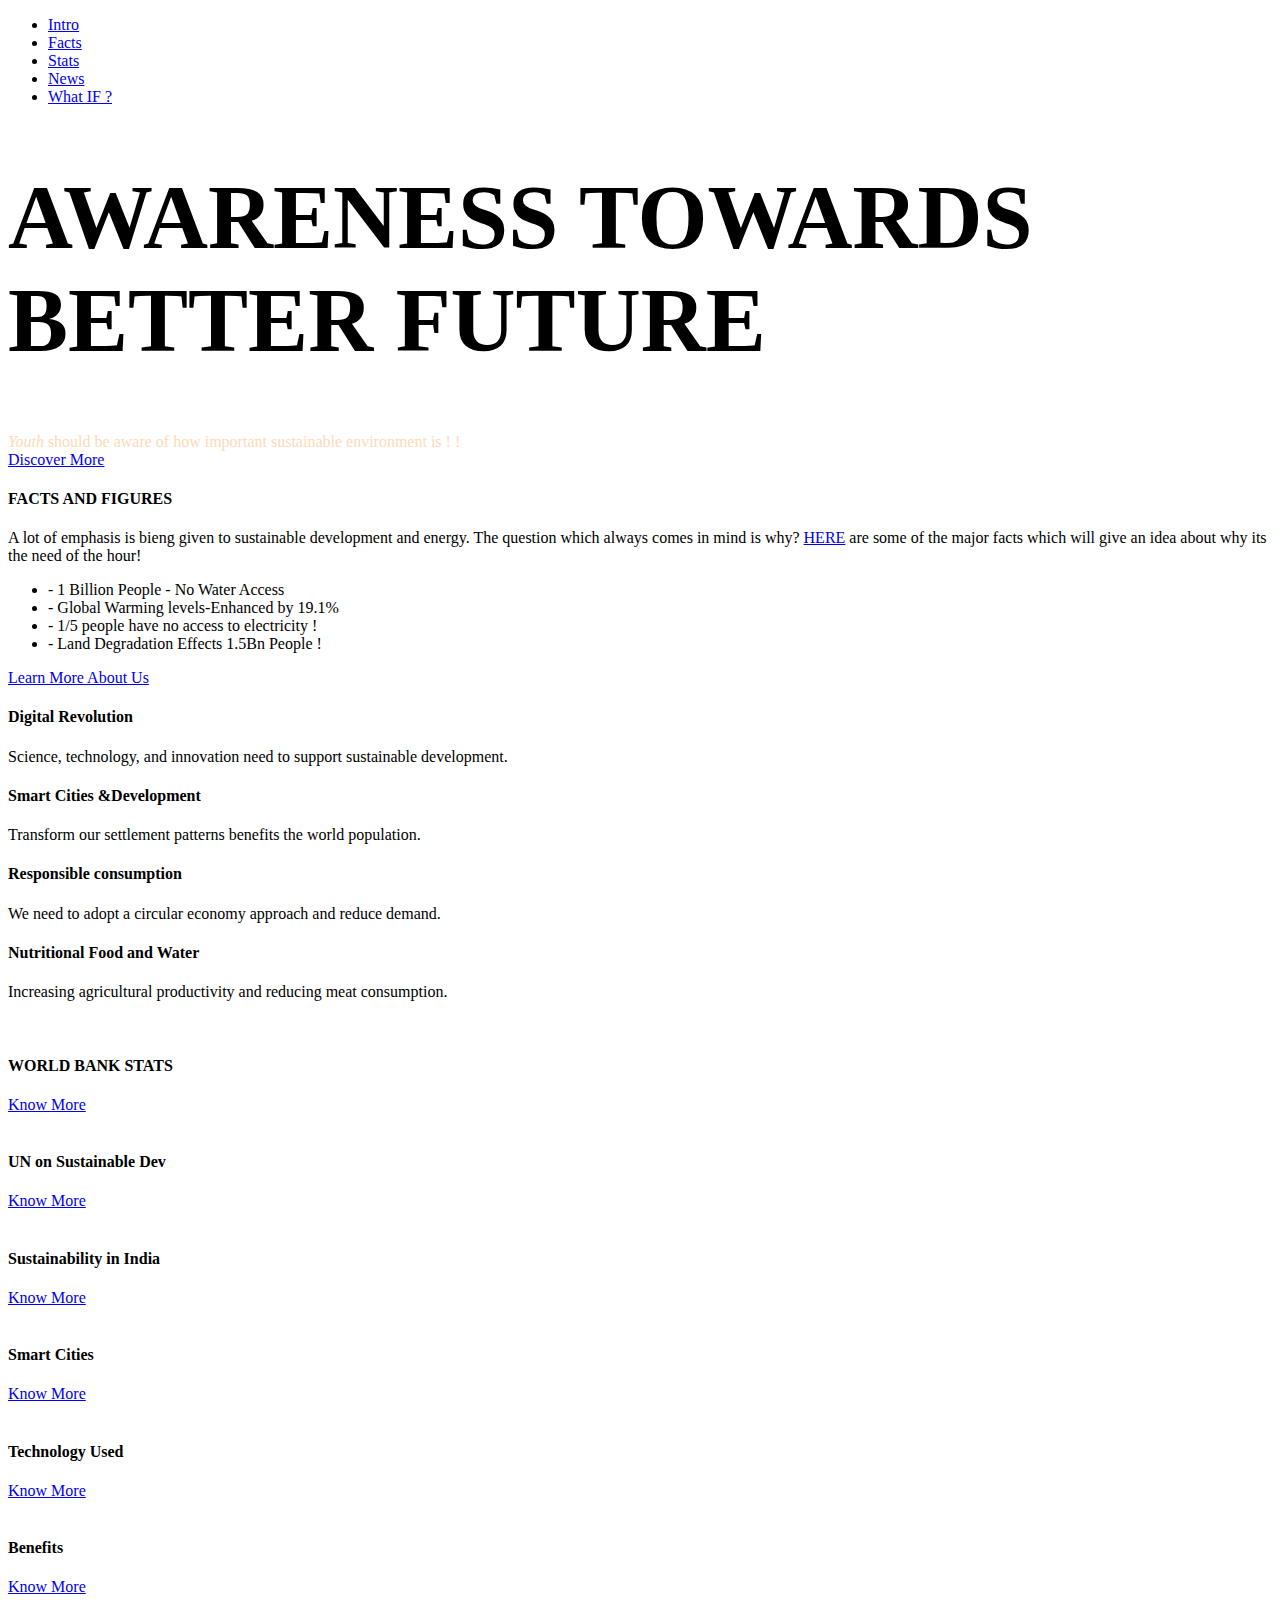
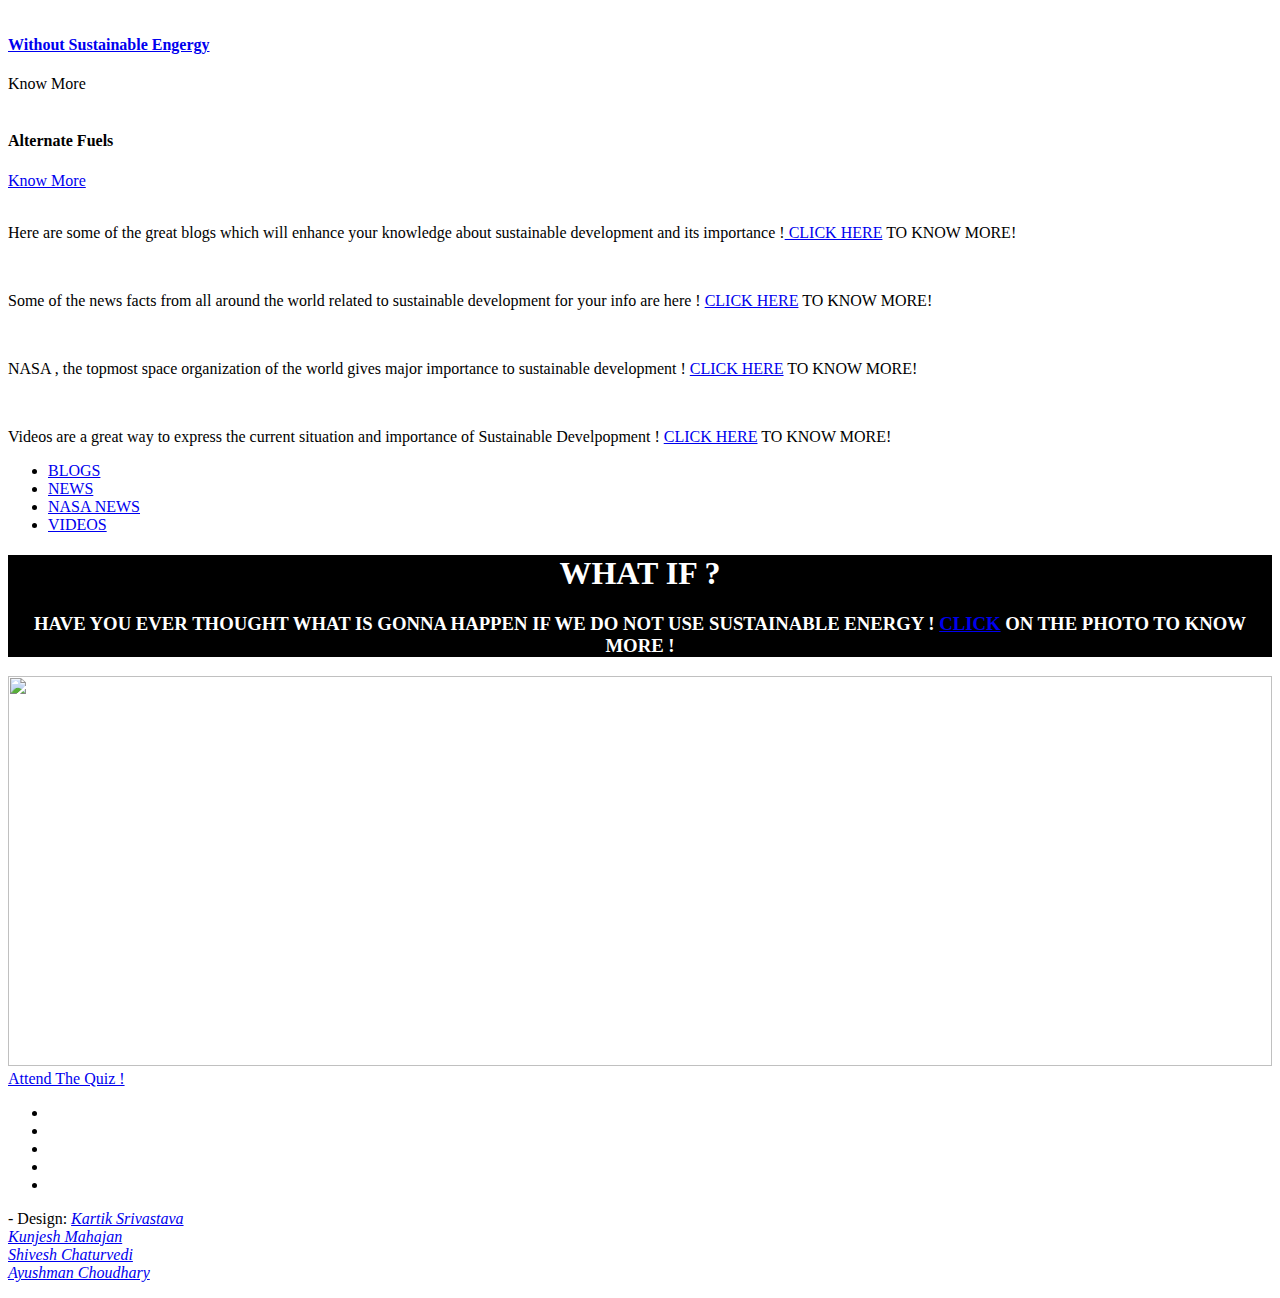
==== index2.html @ a67e5c01 "Add files via upload" ====
<!DOCTYPE html>
<html>
    <head>
        <meta charset="utf-8">
        <meta http-equiv="X-UA-Compatible" content="IE=edge,chrome=1">
        <title>Page2</title>
        <meta name="description" content="">
        <meta name="viewport" content="width=device-width, initial-scale=1">
        <link rel="apple-touch-icon" href="apple-touch-icon.png">

        <link rel="stylesheet" href="css/bootstrap.min.css">
        <link rel="stylesheet" href="css/fontAwesome.css">
        <link rel="stylesheet" href="css/hero-slider.css">
        <link rel="stylesheet" href="css/templatemo-main.css">
        <link rel="stylesheet" href="css/owl-carousel.css">

        <link href="https://fonts.googleapis.com/css?family=Open+Sans:300,400,600,700,800" rel="stylesheet">
        <link rel="stylesheet" type="text/css" href="page2.css">

        <script src="js/vendor/modernizr-2.8.3-respond-1.4.2.min.js"></script>
    </head>
<!--
Vanilla Template
https://templatemo.com/tm-526-vanilla
-->
<body>

    <div class="fixed-side-navbar">
        <ul class="nav flex-column">
            <li class="nav-item"><a class="nav-link" href="#home"><span>Intro</span></a></li>
            <li class="nav-item"><a class="nav-link" href="#services"><span>Facts</span></a></li>
            <li class="nav-item"><a class="nav-link" href="#portfolio"><span>Stats</span></a></li>
            <li class="nav-item"><a class="nav-link" href="#our-story"><span>News</span></a></li>
            <li class="nav-item"><a class="nav-link" href="#contact-us"><span>What IF ?</span></a></li>
        </ul>
    </div>

    <div class="parallax-content baner-content" id="home">
        <div class="container">
            <div class="first-content">
                <h1>AWARENESS TOWARDS BETTER FUTURE</h1>
                <span><em>Youth</em> should be aware of how important sustainable <span class="pl">environment</span> is ! !</span>
                <div class="primary-button">
                    <a href="#services">Discover More</a>
                </div>
            </div>
        </div>
    </div>


    <div class="service-content" id="services">
        <div class="container">
            <div class="row">
                <div class="col-md-4">
                    <div class="left-text">
                        <h4>FACTS AND FIGURES</h4>
                        <div class="line-dec"></div>
                        <p>A lot of emphasis is bieng given to sustainable development and energy. The question which always comes in mind is why? <a rel="nofollow" href="https://templatemo.com">HERE</a> are some of the major facts which will give an idea about why its the need of the hour!</p>
                        <ul>
                            <li>-  1 Billion People - No Water Access</li>
                            <li>-  Global Warming levels-Enhanced by 19.1%</li>
                            <li>-  1/5 people have no access to electricity !</li>
                            <li>-  Land Degradation Effects 1.5Bn People !</li>
                        </ul>
                        <div class="primary-button">
                            <a href="https://www.weforum.org/agenda/2015/09/10-things-to-know-about-the-sustainable-development-goals/" target="_blank">Learn More About Us</a>
                        </div>
                    </div>
                </div>
                <div class="col-md-8">
                    <div class="row">
                        <div class="col-md-6">
                            <div class="service-item">
                                <h4>Digital Revolution</h4>
                                <div class="line-dec"></div>
                                <p>Science, technology, and innovation need to support sustainable development.</p>
                            </div>
                        </div>
                        <div class="col-md-6">
                            <div class="service-item">
                                <h4>Smart Cities &amp;Development</h4>
                                <div class="line-dec"></div>
                                <p>Transform our settlement patterns benefits the world population.</p>
                            </div>
                        </div>
                        <div class="col-md-6">
                            <div class="service-item">
                                <h4>Responsible consumption</h4>
                                <div class="line-dec"></div>
                                <p>We need to adopt a circular economy approach and reduce demand.</p>
                            </div>
                        </div>
                        <div class="col-md-6">
                            <div class="service-item">
                                <h4>Nutritional Food and Water</h4>
                                <div class="line-dec"></div>
                                <p>Increasing agricultural productivity and reducing meat consumption.</p>
                            </div>
                        </div>
                    </div>
                </div>                
            </div>
        </div>
    </div>

    
    <div class="parallax-content projects-content" id="portfolio">
        <div class="container">
            <div class="row">
                <div class="col-md-12">
                    <div id="owl-testimonials" class="owl-carousel owl-theme">
                        <div class="item">
                            <div class="testimonials-item">
                                <a href="img/C1.jpeg" data-lightbox="image-1"><img src="img/1st-big-item.jpg" alt=""></a>
                                <div class="text-content">
                                    <h4>WORLD BANK STATS</h4>
                                    <a href="https://data.worldbank.org/indicator/EN.URB.LCTY.UR.ZS?end=2019&start=1960&view=chart" target="_blank"><span>Know More</span></a>
                                </div>
                            </div>
                        </div>
                        <div class="item">
                            <div class="testimonials-item">
                                <a href="img/C2.jpeg" data-lightbox="image-1"><img src="img/2nd-big-item.jpg" alt=""></a>
                                <div class="text-content">
                                    <h4>UN on Sustainable Dev</h4>
                                    <a href="https://unstats.un.org/sdgs/report/2020/goal-12/" target="_blank"><span>Know More</span></a>
                                </div>
                            </div>
                        </div>
                        <div class="item">
                            <div class="testimonials-item">
                                <a href="img/C3.jpeg" data-lightbox="image-1"><img src="img/3rd-big-item.jpg" alt=""></a>
                                <div class="text-content">
                                    <h4>Sustainability in India</h4>
                                    <a href="https://www.weforum.org/agenda/2015/11/19-charts-that-explain-indias-economic-challenge/" target="_blank"><span>Know More</span></a>
                                </div>
                            </div>
                        </div>
                        <div class="item">
                            <div class="testimonials-item">
                                <a href="img/C6.jpeg" data-lightbox="image-1"><img src="img/4th-big-item.jpg" alt=""></a>
                                <div class="text-content">
                                    <h4>Smart Cities</h4>
                                    <a href="https://www.pico.gov.hk/doc/en/research_reports/CPU%20research%20report%20-%20Smart%20City(en).pdf" target="_blank"><span>Know More</span></a>
                                </div>
                            </div>
                        </div>
                        <div class="item">
                            <div class="testimonials-item">
                                <a href="img/C4.jpeg" data-lightbox="image-1"><img src="img/5th-big-item.jpg" alt=""></a>
                                <div class="text-content">
                                    <h4>Technology Used</h4>
                                    <a href="https://www.go-rbcs.com/articles/tech-growth-curves" target="_blank"><span>Know More</span></a>
                                </div>
                            </div>
                        </div>
                        <div class="item">
                            <div class="testimonials-item">
                                <a href="img/C8.jpg" data-lightbox="image-1"><img src="img/6th-big-item.jpg" alt=""></a>
                                <div class="text-content">
                                    <h4>Benefits</h4>
                                    <a href="https://onlinelibrary.wiley.com/doi/pdf/10.1002/eet.1597" target="_blank"><span>Know More</span></a>
                                </div>
                            </div>
                        </div>
                        <div class="item">
                            <div class="testimonials-item">
                                <a href="img/C7.jpg" data-lightbox="image-1"><img src="img/7.jpg" alt=""></a>
                                <div class="text-content">
                                    <a href="https://www.quora.com/What-can-happen-if-a-community-is-not-sustainable" target="_blank"><h4>Without Sustainable Engergy</h4></a>
                                    <span>Know More</span>
                                </div>
                            </div>
                        </div>
                        <div class="item">
                            <div class="testimonials-item">
                                <a href="img/C6.jpeg" data-lightbox="image-1"><img src="img/8.jpg" alt=""></a>
                                <div class="text-content">
                                    <h4>Alternate Fuels</h4>
                                    <a href="https://afdc.energy.gov/data/10566" target="_blank"><span>Know More</span></a>
                                </div>
                            </div>
                        </div>
                    </div>
                </div>
            </div>
        </div>
    </div>


    <div class="tabs-content" id="our-story">
        <div class="container">
            <div class="row">
                <div class="col-md-8 mx-auto">
                    <div class="wrapper">
                    <section id="first-tab-group" class="tabgroup">
                      <div id="tab1">
                        <img src="img/1st-tab.jpg" alt="">
                        <p>Here are some of the great blogs which will enhance your knowledge about sustainable development and its importance !<a href="https://medium.com/@SustainBrands" target="_blank"> CLICK HERE</a> TO KNOW MORE!</p>
                      </div>
                      <div id="tab2">
                        <img src="img/2nd-tab.jpg" alt="">
                        <p>Some of the news facts from all around the world related to sustainable development for your info are here ! <a href="https://economictimes.indiatimes.com/topic/sustainable-development" target="_blank"> CLICK HERE</a> TO KNOW MORE!</p>
                      </div>
                      <div id="tab3">
                        <img src="img/3rd-tab.jpg" alt="">
                        <p>NASA , the topmost space organization of the world gives major importance to sustainable development ! <a href="https://science.nasa.gov/citizenscience" target="_blank"> CLICK HERE</a> TO KNOW MORE!</p>
                      </div>
                      <div id="tab4">
                        <img src="img/4th-tab.jpg" alt="">
                        <p>Videos are a great way to express the current situation and importance of Sustainable Develpopment ! <a href="news/index.html" target="_blank"> CLICK HERE</a> TO KNOW MORE!</p>
                      </div>
                    </section>
                    <ul class="tabs clearfix" data-tabgroup="first-tab-group">
                      <li><a href="#tab1" class="active">BLOGS</a></li>
                      <li><a href="#tab2">NEWS</a></li>
                      <li><a href="#tab3">NASA NEWS</a></li>
                      <li><a href="#tab4">VIDEOS</a></li>
                    </ul>
                    </div>
                </div>
            </div>
        </div>
    </div>

 
  <!--  <div class="parallax-content contact-content" id="contact-us">
        <div class="container">
            <div class="row">
                <div class="col-md-6">
                    <div class="contact-form">
                        <div class="row">
                            <form id="contact" action="" method="post">
                                <div class="row">
                                    <div class="col-md-12">
                                      <fieldset>
                                        <input name="name" type="text" class="form-control" id="name" placeholder="Your name..." required="">
                                      </fieldset>
                                    </div>
                                    <div class="col-md-12">
                                      <fieldset>
                                        <input name="email" type="email" class="form-control" id="email" placeholder="Your email..." required="">
                                      </fieldset>
                                    </div>
                                    <div class="col-md-12">
                                      <fieldset>
                                        <textarea name="message" rows="6" class="form-control" id="message" placeholder="Your message..." required=""></textarea>
                                      </fieldset>
                                    </div>
                                    <div class="col-md-12">
                                      <fieldset>
                                        <button type="submit" id="form-submit" class="btn">Send Message</button>
                                      </fieldset>
                                    </div>
                                </div>
                            </form>
                        </div>
                    </div>
                </div>
                <div class="col-md-6">
                    <div class="map">
                    -->
                       <div class="whatIf" id="contact-us">         
                            <h1> WHAT IF ? </h1>
                            <h3> HAVE YOU EVER THOUGHT WHAT IS GONNA HAPPEN IF WE DO NOT USE SUSTAINABLE ENERGY ! <a href="https://docs.google.com/document/d/12XUXbNrmDM3hOxthxkcBv4V_TYtVfngBLWYrnzROLEo/edit" target="_blank">CLICK</a> ON THE PHOTO TO KNOW MORE !</h3>
                        </div>
                        <a href="https://docs.google.com/document/d/12XUXbNrmDM3hOxthxkcBv4V_TYtVfngBLWYrnzROLEo/edit" target="_blank">
                        <img src="https://cdn.pixabay.com/photo/2020/08/14/17/13/light-bulbs-5488573_1280.jpg" width="100%" height="390" frameborder="0" style="border:0" allowfullscreen></iframe>
                        </a>

                    </div>
                </div>
            </div>
        </div>
    </div>

    <footer>
        <div class="container">
            <div class="row">
                <div class="col-md-12">
                    <div class="primary-button">
                        <a href="SustainQuiz/index.html">Attend The Quiz !</a>
                    </div>
                    <ul>
                        <li><a href="#"><i class="fa fa-facebook"></i></a></li>
                        <li><a href="#"><i class="fa fa-twitter"></i></a></li>
                        <li><a href="#"><i class="fa fa-linkedin"></i></a></li>
                        <li><a href="#"><i class="fa fa-google"></i></a></li>
                        <li><a href="#"><i class="fa fa-dribbble"></i></a></li>
                    </ul>
                    <p>
            
            		- Design: <a rel="nofollow noopener" href="https://templatemo.com"><em>Kartik Srivastava <br>Kunjesh Mahajan <br>Shivesh Chaturvedi<br>Ayushman Choudhary</em></a></p>
                </div>
            </div>
        </div>
    </footer>



    <script src="https://ajax.googleapis.com/ajax/libs/jquery/1.11.2/jquery.min.js"></script>
    <script>window.jQuery || document.write('<script src="js/vendor/jquery-1.11.2.min.js"><\/script>')</script>
    <script src="js/vendor/bootstrap.min.js"></script>
    <script src="js/plugins.js"></script>
    <script src="js/main.js"></script>
    <script>
        function openCity(cityName) {
            var i;
            var x = document.getElementsByClassName("city");
            for (i = 0; i < x.length; i++) {
               x[i].style.display = "none";  
            }
            document.getElementById(cityName).style.display = "block";  
        }
    </script>

    <script>
        $(document).ready(function(){
          // Add smooth scrolling to all links
          $(".fixed-side-navbar a, .primary-button a").on('click', function(event) {

            // Make sure this.hash has a value before overriding default behavior
            if (this.hash !== "") {
              // Prevent default anchor click behavior
              event.preventDefault();

              // Store hash
              var hash = this.hash;

              // Using jQuery's animate() method to add smooth page scroll
              // The optional number (800) specifies the number of milliseconds it takes to scroll to the specified area
              $('html, body').animate({
                scrollTop: $(hash).offset().top
              }, 800, function(){
           
                // Add hash (#) to URL when done scrolling (default click behavior)
                window.location.hash = hash;
              });
            } // End if
          });
        });
    </script>

</body>
</html>
---- page2.css ----
.baner-content h1{
	font-size: 90px; 
}

.baner-content span{
	color: peachpuff;
}
.pl{
	color: green;
}
.whatIf{
	background: black;
	margin: auto;
	text-align: center;
	color: white;
}
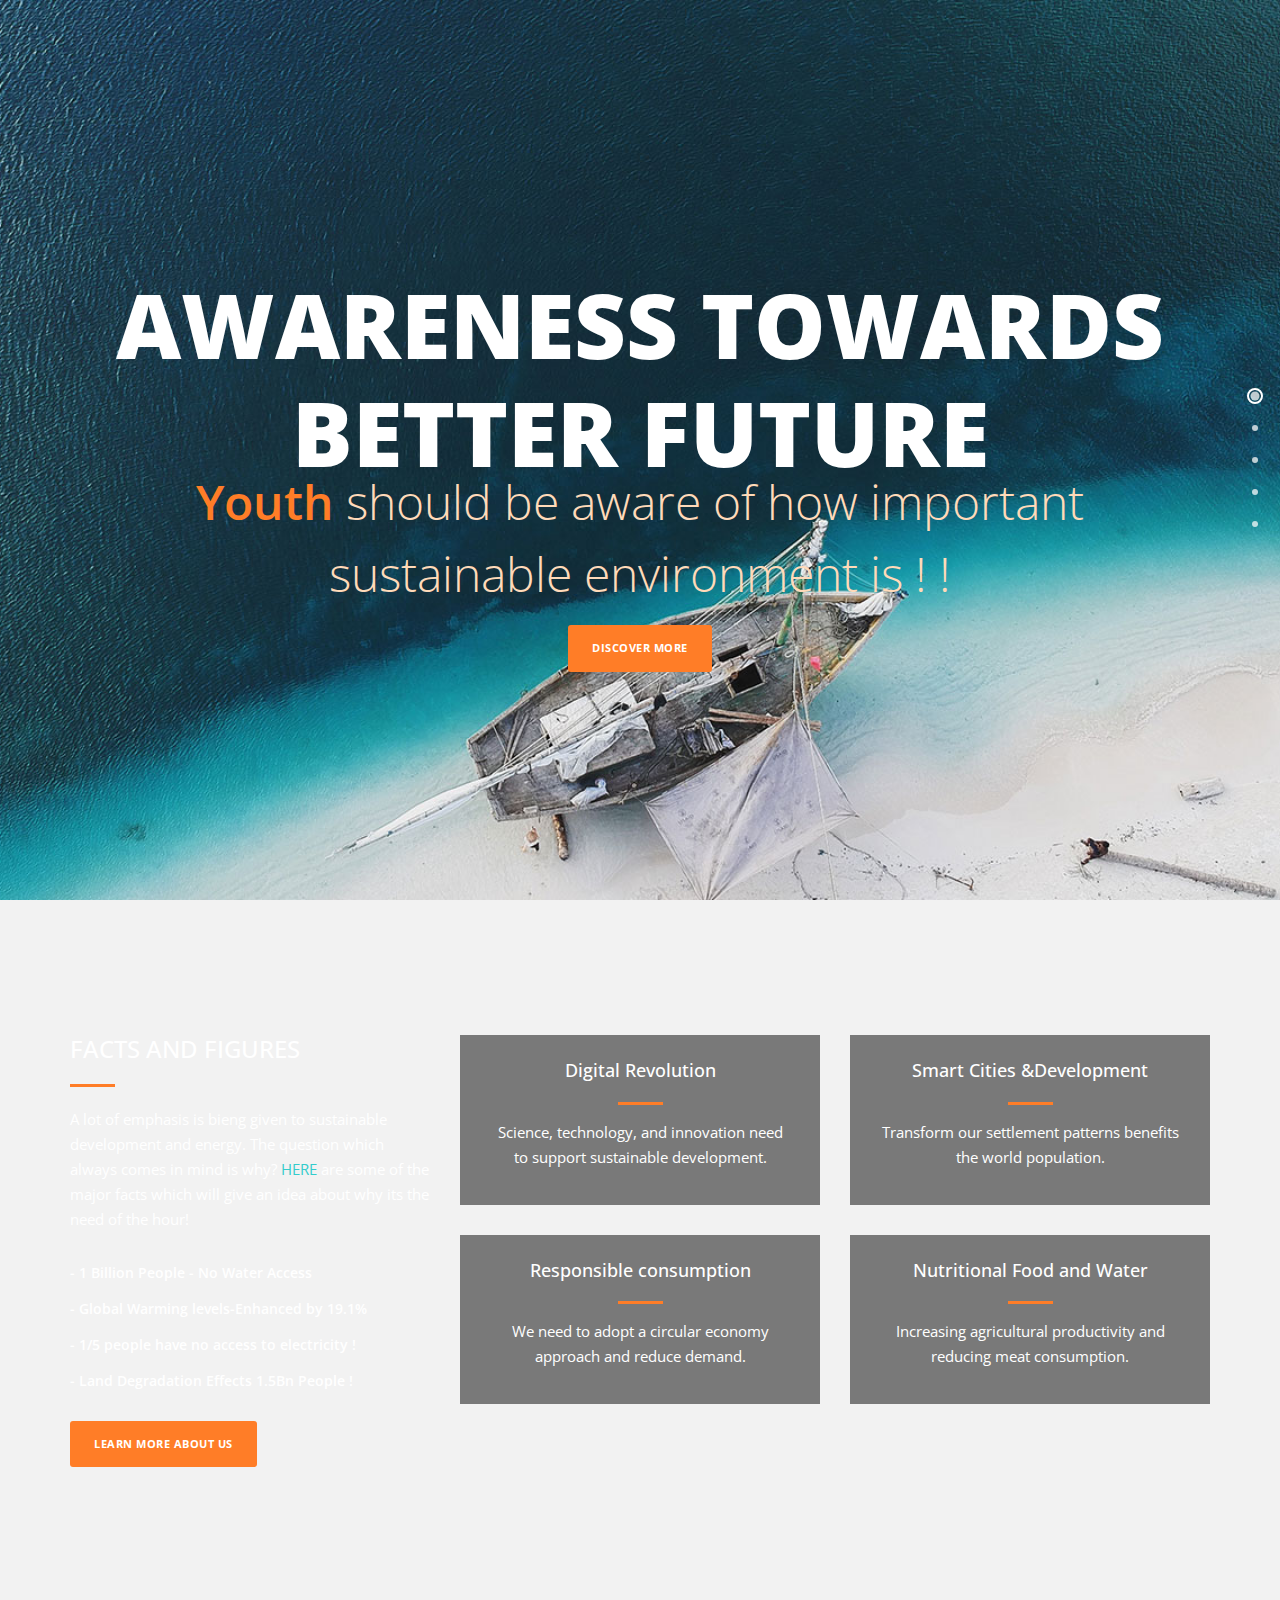
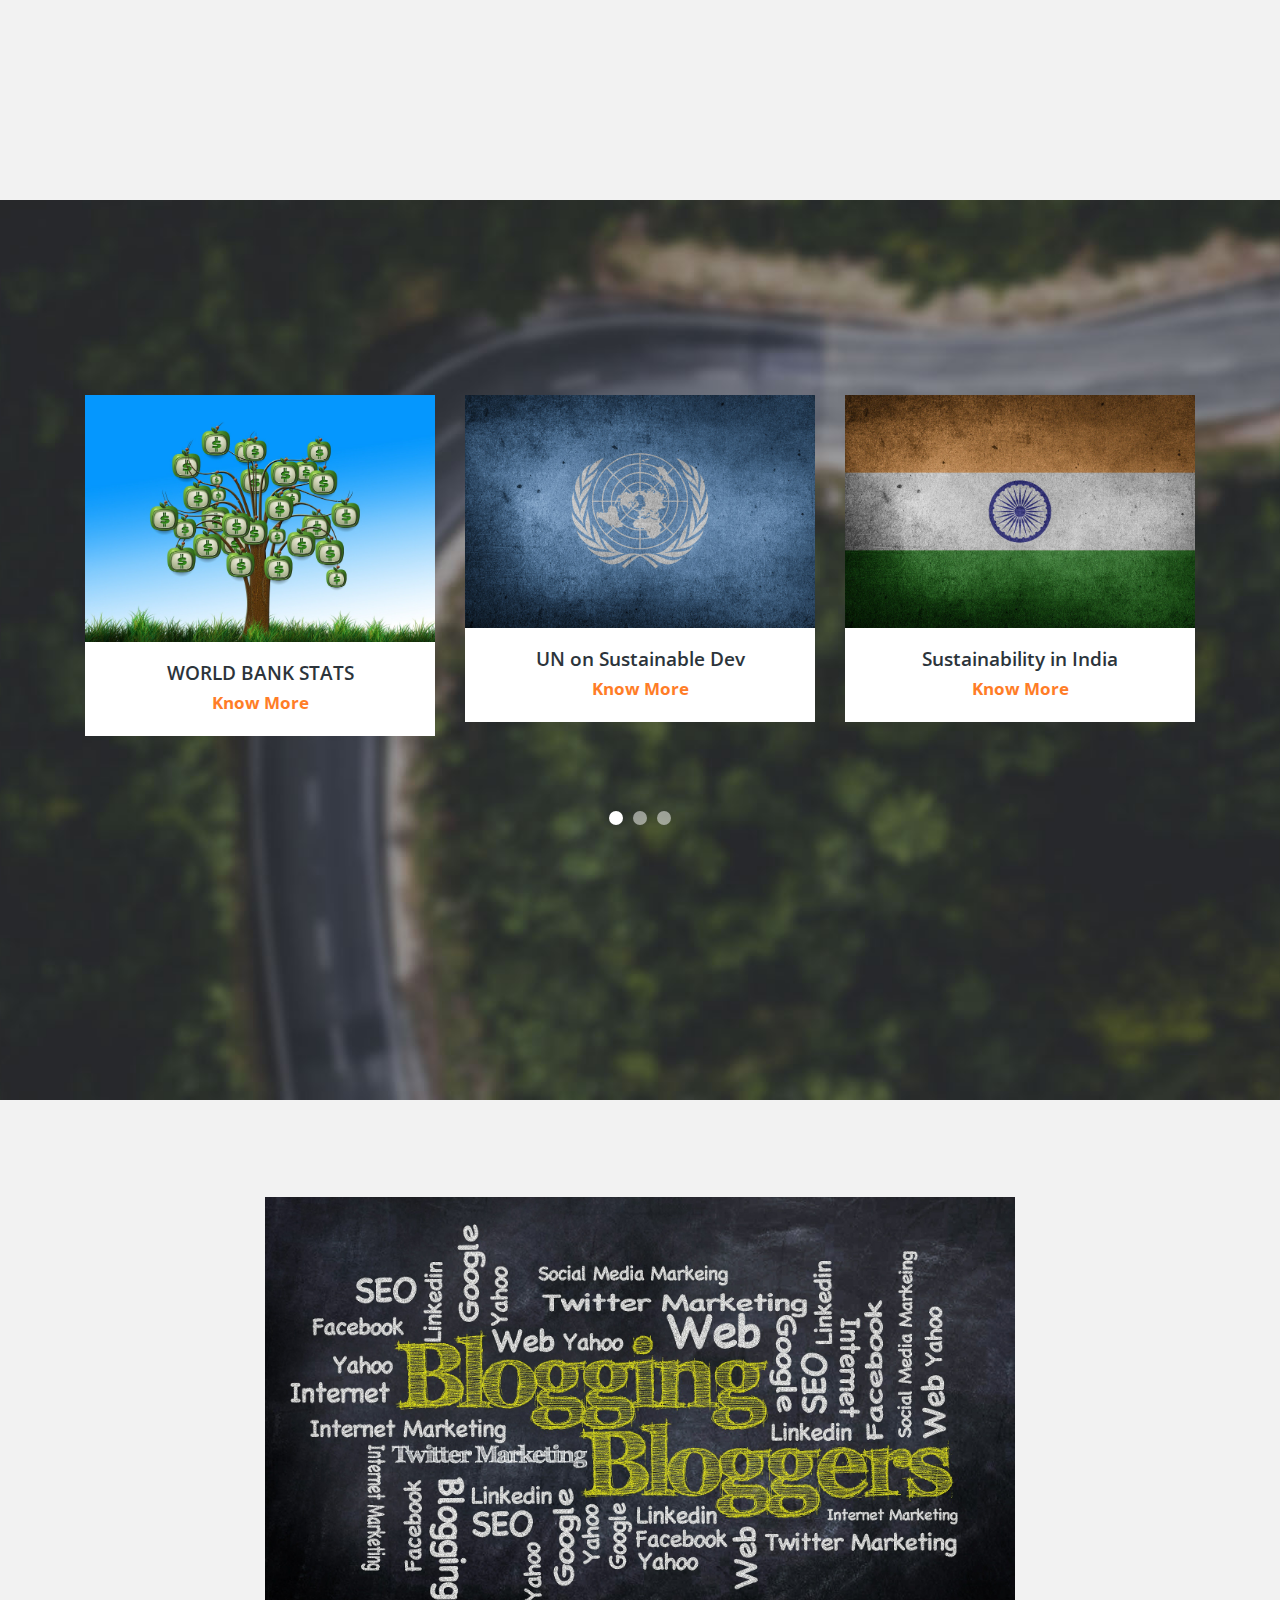
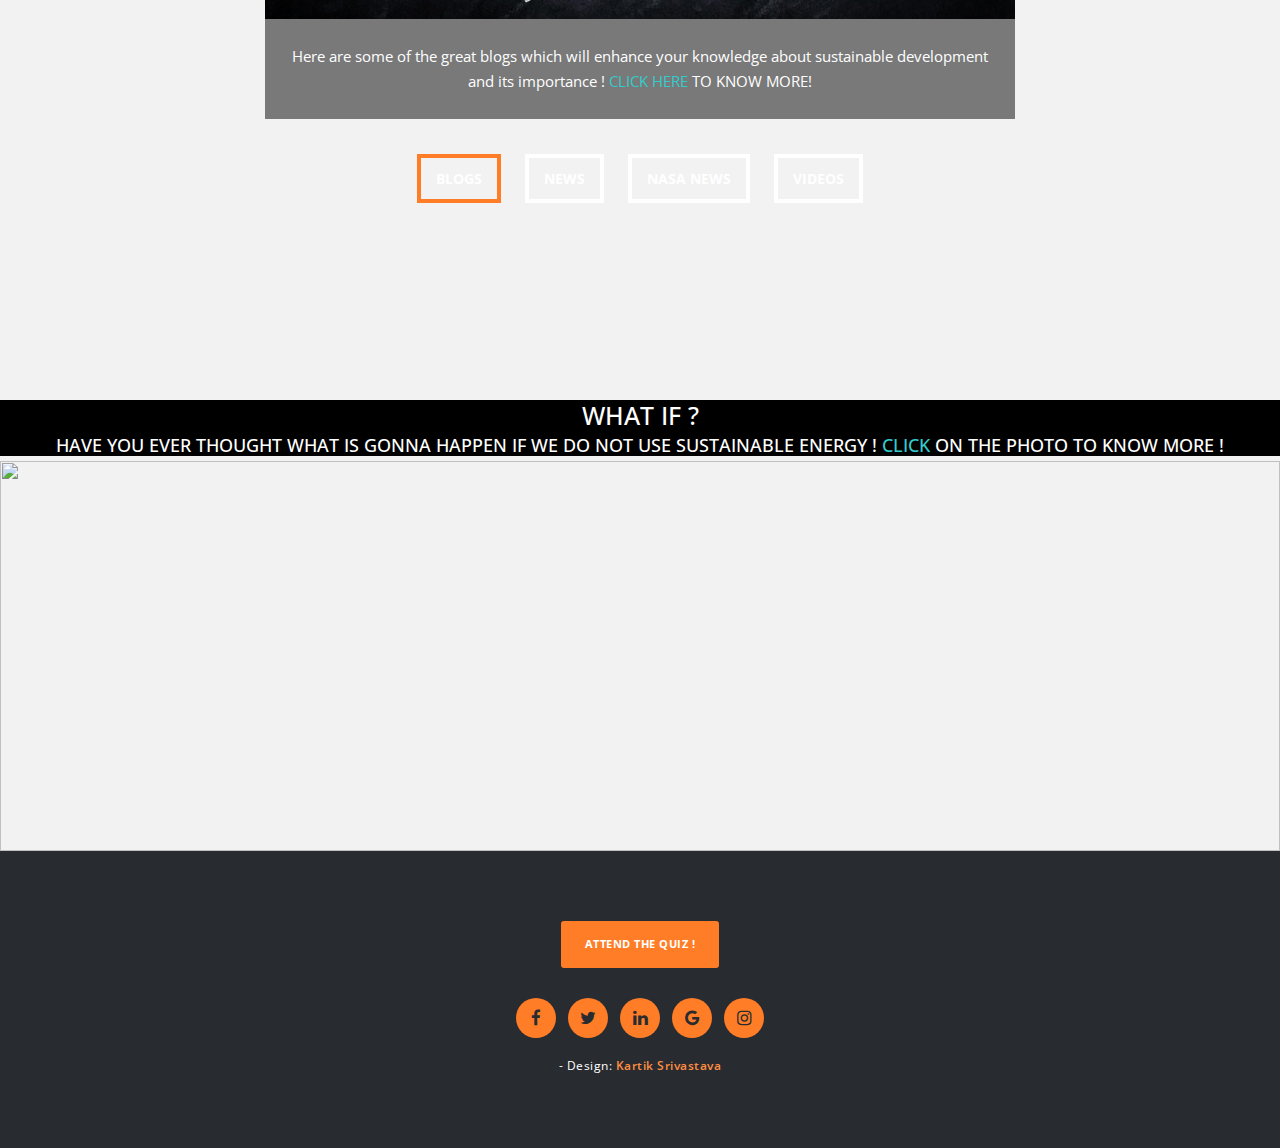
==== commit 3592bc9d: "Update index2.html" ====
--- a/index2.html
+++ b/index2.html
@@ -282,15 +282,15 @@
                         <a href="SustainQuiz/index.html">Attend The Quiz !</a>
                     </div>
                     <ul>
-                        <li><a href="#"><i class="fa fa-facebook"></i></a></li>
-                        <li><a href="#"><i class="fa fa-twitter"></i></a></li>
-                        <li><a href="#"><i class="fa fa-linkedin"></i></a></li>
-                        <li><a href="#"><i class="fa fa-google"></i></a></li>
-                        <li><a href="#"><i class="fa fa-dribbble"></i></a></li>
+                        <li><a href="https://www.facebook.com/kartik.srivastava.90/"><i class="fa fa-facebook"></i></a></li>
+                        <li><a href="https://twitter.com/KartikS88223646"><i class="fa fa-twitter"></i></a></li>
+                        <li><a href="https://www.linkedin.com/in/kartik-srivastava-066491152/"><i class="fa fa-linkedin"></i></a></li>
+                        <li><a href="kartiksrivastava238@gmail.com"><i class="fa fa-google"></i></a></li>
+                        <li><a href="https://www.instagram.com/kartik_srst/"><i class="fa fa-instagram"></i></a></li>
                     </ul>
                     <p>
             
-            		- Design: <a rel="nofollow noopener" href="https://templatemo.com"><em>Kartik Srivastava <br>Kunjesh Mahajan <br>Shivesh Chaturvedi<br>Ayushman Choudhary</em></a></p>
+            		- Design: <a rel="nofollow noopener" href="https://templatemo.com"><em>Kartik Srivastava </em></a></p>
                 </div>
             </div>
         </div>
@@ -342,4 +342,4 @@
     </script>
 
 </body>
-</html>+</html>
--- a/css/hero-slider.css
+++ b/css/hero-slider.css
@@ -0,0 +1,679 @@
+/* -------------------------------- 
+
+Primary style
+
+-------------------------------- */
+*, *::after, *::before {
+  -webkit-box-sizing: border-box;
+  -moz-box-sizing: border-box;
+  box-sizing: border-box;
+}
+
+html {
+  font-size: 62.5%;
+}
+
+body {
+  font-family: "Open Sans", sans-serif;
+  color: #2c343b;
+  background-color: #f2f2f2;
+}
+
+a {
+  color: #d44457;
+  text-decoration: none;
+}
+
+img {
+  max-width: 100%;
+}
+
+/* -------------------------------- 
+
+Main Components 
+
+-------------------------------- */
+.cd-header {
+  position: absolute;
+  z-index: 2;
+  top: 0;
+  left: 0;
+  width: 100%;
+  height: 50px;
+  background-color: #21272c;
+  -webkit-font-smoothing: antialiased;
+  -moz-osx-font-smoothing: grayscale;
+}
+@media only screen and (min-width: 768px) {
+  .cd-header {
+    height: 70px;
+    background-color: transparent;
+  }
+}
+
+#cd-logo {
+  float: left;
+  margin: 13px 0 0 5%;
+}
+#cd-logo img {
+  display: block;
+}
+@media only screen and (min-width: 768px) {
+  #cd-logo {
+    margin: 23px 0 0 5%;
+  }
+}
+
+.cd-primary-nav {
+  /* mobile first - navigation hidden by default, triggered by tap/click on navigation icon */
+  float: right;
+  margin-right: 5%;
+  width: 44px;
+  height: 100%;
+}
+.cd-primary-nav ul {
+  position: absolute;
+  top: 0;
+  left: 0;
+  width: 100%;
+  -webkit-transform: translateY(-100%);
+  -moz-transform: translateY(-100%);
+  -ms-transform: translateY(-100%);
+  -o-transform: translateY(-100%);
+  transform: translateY(-100%);
+}
+.cd-primary-nav ul.is-visible {
+  box-shadow: 0 3px 8px rgba(0, 0, 0, 0.2);
+  -webkit-transform: translateY(50px);
+  -moz-transform: translateY(50px);
+  -ms-transform: translateY(50px);
+  -o-transform: translateY(50px);
+  transform: translateY(50px);
+}
+.cd-primary-nav a {
+  display: block;
+  height: 50px;
+  line-height: 50px;
+  padding-left: 5%;
+  background: #21272c;
+  border-top: 1px solid #333c44;
+  color: #ffffff;
+}
+@media only screen and (min-width: 768px) {
+  .cd-primary-nav {
+    /* reset navigation values */
+    width: auto;
+    height: auto;
+    background: none;
+  }
+  .cd-primary-nav ul {
+    position: static;
+    width: auto;
+    -webkit-transform: translateY(0);
+    -moz-transform: translateY(0);
+    -ms-transform: translateY(0);
+    -o-transform: translateY(0);
+    transform: translateY(0);
+    line-height: 70px;
+  }
+  .cd-primary-nav ul.is-visible {
+    -webkit-transform: translateY(0);
+    -moz-transform: translateY(0);
+    -ms-transform: translateY(0);
+    -o-transform: translateY(0);
+    transform: translateY(0);
+  }
+  .cd-primary-nav li {
+    display: inline-block;
+    margin-left: 1em;
+  }
+  .cd-primary-nav a {
+    display: inline-block;
+    height: auto;
+    font-weight: 600;
+    line-height: normal;
+    background: transparent;
+    padding: .6em 1em;
+    border-top: none;
+  }
+}
+
+/* -------------------------------- 
+
+Slider
+
+-------------------------------- */
+.cd-hero {
+  position: relative;
+  -webkit-font-smoothing: antialiased;
+  -moz-osx-font-smoothing: grayscale;
+}
+
+.cd-hero-slider {
+  position: relative;
+  height: 360px;
+  overflow: hidden;
+}
+.cd-hero-slider li {
+  position: absolute;
+  top: 0;
+  left: 0;
+  width: 100%;
+  height: 100%;
+  -webkit-transform: translateX(100%);
+  -moz-transform: translateX(100%);
+  -ms-transform: translateX(100%);
+  -o-transform: translateX(100%);
+  transform: translateX(100%);
+}
+.cd-hero-slider li.selected {
+  /* this is the visible slide */
+  position: relative;
+  -webkit-transform: translateX(0);
+  -moz-transform: translateX(0);
+  -ms-transform: translateX(0);
+  -o-transform: translateX(0);
+  transform: translateX(0);
+}
+.cd-hero-slider li.move-left {
+  /* slide hidden on the left */
+  -webkit-transform: translateX(-100%);
+  -moz-transform: translateX(-100%);
+  -ms-transform: translateX(-100%);
+  -o-transform: translateX(-100%);
+  transform: translateX(-100%);
+}
+.cd-hero-slider li.is-moving, .cd-hero-slider li.selected {
+  /* the is-moving class is assigned to the slide which is moving outside the viewport */
+  -webkit-transition: -webkit-transform 0.5s;
+  -moz-transition: -moz-transform 0.5s;
+  transition: transform 0.5s;
+}
+@media only screen and (min-width: 768px) {
+  .cd-hero-slider {
+    height: 500px;
+  }
+}
+@media only screen and (min-width: 1170px) {
+  .cd-hero-slider {
+    height: 680px;
+  }
+}
+
+/* -------------------------------- 
+
+Single slide style
+
+-------------------------------- */
+.cd-hero-slider li {
+  background-position: center center;
+  background-size: cover;
+  background-repeat: no-repeat;
+}
+.cd-hero-slider li:first-of-type {
+  background-image: url(../img/slide_01.jpg);
+}
+.cd-hero-slider li:nth-of-type(2) {
+  background-image: url(../img/slide_02.jpg);
+}
+.cd-hero-slider li:nth-of-type(3) {
+  background-image: url(../img/slide_03.jpg);
+}
+.cd-hero-slider .cd-full-width,
+.cd-hero-slider .cd-half-width {
+  position: absolute;
+  width: 100%;
+  height: 100%;
+  z-index: 1;
+  left: 0;
+  top: 0;
+  /* this padding is used to align the text */
+  padding-top: 80px;
+  text-align: center;
+  /* Force Hardware Acceleration in WebKit */
+  -webkit-backface-visibility: hidden;
+  backface-visibility: hidden;
+  -webkit-transform: translateZ(0);
+  -moz-transform: translateZ(0);
+  -ms-transform: translateZ(0);
+  -o-transform: translateZ(0);
+  transform: translateZ(0);
+}
+.cd-hero-slider .cd-img-container {
+  /* hide image on mobile device */
+  display: none;
+}
+.cd-hero-slider .cd-img-container img {
+  position: absolute;
+  left: 50%;
+  top: 50%;
+  bottom: auto;
+  right: auto;
+  -webkit-transform: translateX(-50%) translateY(-50%);
+  -moz-transform: translateX(-50%) translateY(-50%);
+  -ms-transform: translateX(-50%) translateY(-50%);
+  -o-transform: translateX(-50%) translateY(-50%);
+  transform: translateX(-50%) translateY(-50%);
+}
+.cd-hero-slider .cd-bg-video-wrapper {
+  /* hide video on mobile device */
+  display: none;
+  position: absolute;
+  top: 0;
+  left: 0;
+  width: 100%;
+  height: 100%;
+  overflow: hidden;
+}
+.cd-hero-slider .cd-bg-video-wrapper video {
+  /* you won't see this element in the html, but it will be injected using js */
+  display: block;
+  min-height: 100%;
+  min-width: 100%;
+  max-width: none;
+  height: auto;
+  width: auto;
+  position: absolute;
+  left: 50%;
+  top: 50%;
+  bottom: auto;
+  right: auto;
+  -webkit-transform: translateX(-50%) translateY(-50%);
+  -moz-transform: translateX(-50%) translateY(-50%);
+  -ms-transform: translateX(-50%) translateY(-50%);
+  -o-transform: translateX(-50%) translateY(-50%);
+  transform: translateX(-50%) translateY(-50%);
+}
+.cd-hero-slider h2, .cd-hero-slider p {
+  text-shadow: 0 1px 3px rgba(0, 0, 0, 0.1);
+  line-height: 1.2;
+  margin: 0 auto 14px;
+  color: #ffffff;
+  width: 90%;
+  max-width: 400px;
+}
+.cd-hero-slider h2 {
+  font-size: 2.4rem;
+}
+.cd-hero-slider p {
+  font-size: 1.4rem;
+  line-height: 1.4;
+}
+.cd-hero-slider .cd-btn {
+  display: inline-block;
+  padding: 1.2em 1.4em;
+  margin-top: .8em;
+  background-color: rgba(212, 68, 87, 0.9);
+  font-size: 1.3rem;
+  font-weight: 700;
+  letter-spacing: 1px;
+  color: #ffffff;
+  text-transform: uppercase;
+  box-shadow: 0 3px 6px rgba(0, 0, 0, 0.1);
+  -webkit-transition: background-color 0.2s;
+  -moz-transition: background-color 0.2s;
+  transition: background-color 0.2s;
+}
+.cd-hero-slider .cd-btn.secondary {
+  background-color: rgba(22, 26, 30, 0.8);
+}
+.cd-hero-slider .cd-btn:nth-of-type(2) {
+  margin-left: 1em;
+}
+.no-touch .cd-hero-slider .cd-btn:hover {
+  background-color: #d44457;
+}
+.no-touch .cd-hero-slider .cd-btn.secondary:hover {
+  background-color: #161a1e;
+}
+@media only screen and (min-width: 768px) {
+  .cd-hero-slider .cd-full-width,
+  .cd-hero-slider .cd-half-width {
+    padding-top: 150px;
+  }
+  .cd-hero-slider .cd-bg-video-wrapper {
+    display: block;
+  }
+  .cd-hero-slider .cd-half-width {
+    width: 45%;
+  }
+  .cd-hero-slider .cd-half-width:first-of-type {
+    left: 5%;
+  }
+  .cd-hero-slider .cd-half-width:nth-of-type(2) {
+    right: 5%;
+    left: auto;
+  }
+  .cd-hero-slider .cd-img-container {
+    display: block;
+  }
+  .cd-hero-slider h2, .cd-hero-slider p {
+    max-width: 520px;
+  }
+  .cd-hero-slider h2 {
+    font-size: 2.4em;
+    font-weight: 300;
+  }
+  .cd-hero-slider .cd-btn {
+    font-size: 1.4rem;
+  }
+}
+@media only screen and (min-width: 1170px) {
+  .cd-hero-slider .cd-full-width,
+  .cd-hero-slider .cd-half-width {
+    padding-top: 250px;
+  }
+  .cd-hero-slider h2, .cd-hero-slider p {
+    margin-bottom: 20px;
+  }
+  .cd-hero-slider h2 {
+    font-size: 3.2em;
+  }
+  .cd-hero-slider p {
+    font-size: 1.6rem;
+  }
+}
+
+/* -------------------------------- 
+
+Single slide animation
+
+-------------------------------- */
+@media only screen and (min-width: 768px) {
+  .cd-hero-slider .cd-half-width {
+    opacity: 0;
+    -webkit-transform: translateX(40px);
+    -moz-transform: translateX(40px);
+    -ms-transform: translateX(40px);
+    -o-transform: translateX(40px);
+    transform: translateX(40px);
+  }
+  .cd-hero-slider .move-left .cd-half-width {
+    -webkit-transform: translateX(-40px);
+    -moz-transform: translateX(-40px);
+    -ms-transform: translateX(-40px);
+    -o-transform: translateX(-40px);
+    transform: translateX(-40px);
+  }
+  .cd-hero-slider .selected .cd-half-width {
+    /* this is the visible slide */
+    opacity: 1;
+    -webkit-transform: translateX(0);
+    -moz-transform: translateX(0);
+    -ms-transform: translateX(0);
+    -o-transform: translateX(0);
+    transform: translateX(0);
+  }
+  .cd-hero-slider .is-moving .cd-half-width {
+    /* this is the slide moving outside the viewport 
+    wait for the end of the transition on the <li> parent before set opacity to 0 and translate to 40px/-40px */
+    -webkit-transition: opacity 0s 0.5s, -webkit-transform 0s 0.5s;
+    -moz-transition: opacity 0s 0.5s, -moz-transform 0s 0.5s;
+    transition: opacity 0s 0.5s, transform 0s 0.5s;
+  }
+  .cd-hero-slider li.selected.from-left .cd-half-width:nth-of-type(2),
+  .cd-hero-slider li.selected.from-right .cd-half-width:first-of-type {
+    /* this is the selected slide - different animation if it's entering from left or right */
+    -webkit-transition: opacity 0.4s 0.2s, -webkit-transform 0.5s 0.2s;
+    -moz-transition: opacity 0.4s 0.2s, -moz-transform 0.5s 0.2s;
+    transition: opacity 0.4s 0.2s, transform 0.5s 0.2s;
+  }
+  .cd-hero-slider li.selected.from-left .cd-half-width:first-of-type,
+  .cd-hero-slider li.selected.from-right .cd-half-width:nth-of-type(2) {
+    /* this is the selected slide - different animation if it's entering from left or right */
+    -webkit-transition: opacity 0.4s 0.4s, -webkit-transform 0.5s 0.4s;
+    -moz-transition: opacity 0.4s 0.4s, -moz-transform 0.5s 0.4s;
+    transition: opacity 0.4s 0.4s, transform 0.5s 0.4s;
+  }
+  .cd-hero-slider .cd-full-width h2,
+  .cd-hero-slider .cd-full-width p,
+  .cd-hero-slider .cd-full-width .cd-btn {
+    opacity: 0;
+    -webkit-transform: translateX(100px);
+    -moz-transform: translateX(100px);
+    -ms-transform: translateX(100px);
+    -o-transform: translateX(100px);
+    transform: translateX(100px);
+  }
+  .cd-hero-slider .move-left .cd-full-width h2,
+  .cd-hero-slider .move-left .cd-full-width p,
+  .cd-hero-slider .move-left .cd-full-width .cd-btn {
+    opacity: 0;
+    -webkit-transform: translateX(-100px);
+    -moz-transform: translateX(-100px);
+    -ms-transform: translateX(-100px);
+    -o-transform: translateX(-100px);
+    transform: translateX(-100px);
+  }
+  .cd-hero-slider .selected .cd-full-width h2,
+  .cd-hero-slider .selected .cd-full-width p,
+  .cd-hero-slider .selected .cd-full-width .cd-btn {
+    /* this is the visible slide */
+    opacity: 1;
+    -webkit-transform: translateX(0);
+    -moz-transform: translateX(0);
+    -ms-transform: translateX(0);
+    -o-transform: translateX(0);
+    transform: translateX(0);
+  }
+  .cd-hero-slider li.is-moving .cd-full-width h2,
+  .cd-hero-slider li.is-moving .cd-full-width p,
+  .cd-hero-slider li.is-moving .cd-full-width .cd-btn {
+    /* this is the slide moving outside the viewport 
+    wait for the end of the transition on the li parent before set opacity to 0 and translate to 100px/-100px */
+    -webkit-transition: opacity 0s 0.5s, -webkit-transform 0s 0.5s;
+    -moz-transition: opacity 0s 0.5s, -moz-transform 0s 0.5s;
+    transition: opacity 0s 0.5s, transform 0s 0.5s;
+  }
+  .cd-hero-slider li.selected h2 {
+    -webkit-transition: opacity 0.4s 0.2s, -webkit-transform 0.5s 0.2s;
+    -moz-transition: opacity 0.4s 0.2s, -moz-transform 0.5s 0.2s;
+    transition: opacity 0.4s 0.2s, transform 0.5s 0.2s;
+  }
+  .cd-hero-slider li.selected p {
+    -webkit-transition: opacity 0.4s 0.3s, -webkit-transform 0.5s 0.3s;
+    -moz-transition: opacity 0.4s 0.3s, -moz-transform 0.5s 0.3s;
+    transition: opacity 0.4s 0.3s, transform 0.5s 0.3s;
+  }
+  .cd-hero-slider li.selected .cd-btn {
+    -webkit-transition: opacity 0.4s 0.4s, -webkit-transform 0.5s 0.4s, background-color 0.2s 0s;
+    -moz-transition: opacity 0.4s 0.4s, -moz-transform 0.5s 0.4s, background-color 0.2s 0s;
+    transition: opacity 0.4s 0.4s, transform 0.5s 0.4s, background-color 0.2s 0s;
+  }
+}
+/* -------------------------------- 
+
+Slider navigation
+
+-------------------------------- */
+.cd-slider-nav {
+  display: none;
+  position: absolute;
+  width: 100%;
+  bottom: 0;
+  z-index: 2;
+  text-align: center;
+  height: 55px;
+  background-color: rgba(0, 1, 1, 0.5);
+}
+.cd-slider-nav nav, .cd-slider-nav ul, .cd-slider-nav li, .cd-slider-nav a {
+  height: 100%;
+}
+.cd-slider-nav nav {
+  display: inline-block;
+  position: relative;
+}
+.cd-slider-nav .cd-marker {
+  position: absolute;
+  bottom: 0;
+  left: 0;
+  width: 60px;
+  height: 100%;
+  color: #d44457;
+  background-color: #ffffff;
+  box-shadow: inset 0 2px 0 currentColor;
+  -webkit-transition: -webkit-transform 0.2s, box-shadow 0.2s;
+  -moz-transition: -moz-transform 0.2s, box-shadow 0.2s;
+  transition: transform 0.2s, box-shadow 0.2s;
+}
+.cd-slider-nav .cd-marker.item-2 {
+  -webkit-transform: translateX(100%);
+  -moz-transform: translateX(100%);
+  -ms-transform: translateX(100%);
+  -o-transform: translateX(100%);
+  transform: translateX(100%);
+}
+.cd-slider-nav .cd-marker.item-3 {
+  -webkit-transform: translateX(200%);
+  -moz-transform: translateX(200%);
+  -ms-transform: translateX(200%);
+  -o-transform: translateX(200%);
+  transform: translateX(200%);
+}
+.cd-slider-nav .cd-marker.item-4 {
+  -webkit-transform: translateX(300%);
+  -moz-transform: translateX(300%);
+  -ms-transform: translateX(300%);
+  -o-transform: translateX(300%);
+  transform: translateX(300%);
+}
+.cd-slider-nav .cd-marker.item-5 {
+  -webkit-transform: translateX(400%);
+  -moz-transform: translateX(400%);
+  -ms-transform: translateX(400%);
+  -o-transform: translateX(400%);
+  transform: translateX(400%);
+}
+.cd-slider-nav ul::after {
+  clear: both;
+  content: "";
+  display: table;
+}
+.cd-slider-nav li {
+  display: inline-block;
+  width: 60px;
+  float: left;
+}
+.cd-slider-nav li.selected a {
+  color: #2c343b;
+}
+.no-touch .cd-slider-nav li.selected a:hover {
+  background-color: transparent;
+}
+.cd-slider-nav a {
+  display: block;
+  position: relative;
+  padding-top: 35px;
+  font-size: 1rem;
+  font-weight: 700;
+  color: #a8b4be;
+  -webkit-transition: background-color 0.2s;
+  -moz-transition: background-color 0.2s;
+  transition: background-color 0.2s;
+}
+.cd-slider-nav a::before {
+  content: '';
+  position: absolute;
+  width: 24px;
+  height: 24px;
+  top: 8px;
+  left: 50%;
+  right: auto;
+  -webkit-transform: translateX(-50%);
+  -moz-transform: translateX(-50%);
+  -ms-transform: translateX(-50%);
+  -o-transform: translateX(-50%);
+  transform: translateX(-50%);
+}
+.no-touch .cd-slider-nav a:hover {
+  background-color: rgba(0, 1, 1, 0.5);
+}
+.cd-slider-nav li:first-of-type a::before {
+  background-position: 0 0;
+}
+.cd-slider-nav li.selected:first-of-type a::before {
+  background-position: 0 -24px;
+}
+.cd-slider-nav li:nth-of-type(2) a::before {
+  background-position: -24px 0;
+}
+.cd-slider-nav li.selected:nth-of-type(2) a::before {
+  background-position: -24px -24px;
+}
+.cd-slider-nav li:nth-of-type(3) a::before {
+  background-position: -48px 0;
+}
+.cd-slider-nav li.selected:nth-of-type(3) a::before {
+  background-position: -48px -24px;
+}
+.cd-slider-nav li:nth-of-type(4) a::before {
+  background-position: -72px 0;
+}
+.cd-slider-nav li.selected:nth-of-type(4) a::before {
+  background-position: -72px -24px;
+}
+.cd-slider-nav li:nth-of-type(5) a::before {
+  background-position: -96px 0;
+}
+.cd-slider-nav li.selected:nth-of-type(5) a::before {
+  background-position: -96px -24px;
+}
+@media only screen and (min-width: 768px) {
+  .cd-slider-nav {
+    height: 80px;
+  }
+  .cd-slider-nav .cd-marker,
+  .cd-slider-nav li {
+    width: 95px;
+  }
+  .cd-slider-nav a {
+    padding-top: 48px;
+    font-size: 1.1rem;
+    text-transform: uppercase;
+  }
+  .cd-slider-nav a::before {
+    top: 18px;
+  }
+}
+
+/* -------------------------------- 
+
+Main content
+
+-------------------------------- */
+.cd-main-content {
+  width: 90%;
+  max-width: 768px;
+  margin: 0 auto;
+  padding: 2em 0;
+}
+.cd-main-content p {
+  font-size: 1.4rem;
+  line-height: 1.8;
+  color: #999999;
+  margin: 2em 0;
+}
+@media only screen and (min-width: 1170px) {
+  .cd-main-content {
+    padding: 3em 0;
+  }
+  .cd-main-content p {
+    font-size: 1.6rem;
+  }
+}
+
+/* -------------------------------- 
+
+Javascript disabled
+
+-------------------------------- */
+.no-js .cd-hero-slider li {
+  display: none;
+}
+.no-js .cd-hero-slider li.selected {
+  display: block;
+}
+
+.no-js .cd-slider-nav {
+  display: none;
+}
--- a/css/templatemo-main.css
+++ b/css/templatemo-main.css
@@ -0,0 +1,756 @@
+/*
+
+Vanilla Template
+
+https://templatemo.com/tm-526-vanilla
+
+*/
+
+p {
+  font-size: 15px;
+  line-height: 25px;
+}
+
+section {
+  padding: 25px 0 35px;
+  background: #fff;
+}
+
+body { 
+  position: relative; /* we need this for the scrollspy */ 
+  font-size: 14px;
+}
+
+a { color: #3CC; }
+
+a:hover { color: #FF0; }
+
+/*----------
+  NAV
+----------*/
+
+.fixed-side-navbar {
+  position: fixed;
+  top: 50%;
+  right: 0;
+  z-index: 99999;
+  margin-top: -100px;
+  text-align: right;
+  padding: 30px 0;
+  -webkit-transition: all .3s;
+  transition: all .3s;
+}
+.fixed-side-navbar:hover {
+  background: transparent;
+}
+.fixed-side-navbar:hover .nav > li > a > span {
+  color: rgba(0, 0, 0, 0.5);
+  display: block;
+  background-color: #fff;
+  text-align: center;
+  text-transform: uppercase;
+  font-size: 12px;
+  padding: 2px 12px;
+  border-radius: 15px;
+}
+.fixed-side-navbar .nav > li a.active {
+  background-color: transparent;
+  color: black;
+}
+.fixed-side-navbar .nav > li a.active:after {
+  -webkit-transform: scale(0.9);
+          transform: scale(0.9);
+}
+.fixed-side-navbar .nav > li a.active:before {
+  content: '';
+  position: absolute;
+  top: 50%;
+  right: 17px;
+  margin-top: -8px;
+  width: 16px;
+  height: 16px;
+  background: transparent;
+  border: 2px solid #fff;
+  border-radius: 10px;
+}
+.nav>li {
+  position: relative;
+  display: block;
+}
+.fixed-side-navbar .nav > li a {
+  color: #fff;
+  min-height: 32px;
+  background: transparent;
+  padding: 5px 45px 5px 25px;
+  border-right: none;
+}
+.fixed-side-navbar .nav > li a span {
+  display: none;
+  -webkit-transition: all .2s;
+  transition: all .2s;
+}
+.fixed-side-navbar .nav > li a:after {
+  content: '';
+  position: absolute;
+  top: 50%;
+  right: 20px;
+  margin-top: -5px;
+  width: 10px;
+  height: 10px;
+  border-radius: 10px;
+  background: rgba(250, 250, 250, 0.75);
+  -webkit-transition: all .3s;
+  transition: all .3s;
+  -webkit-transform: scale(0.6);
+          transform: scale(0.6);
+}
+.fixed-side-navbar .nav > li a:hover {
+  background-color: transparent;
+  border-top-left-radius: 5px;
+  border-bottom-left-radius: 5px;
+  border-color: black;
+  boder-right: 0;
+}
+.fixed-side-navbar .nav > li a:hover > span {
+  color: black;
+  display: block;
+}
+
+.fadeInRight {
+  -webkit-animation-name: fadeInRight;
+          animation-name: fadeInRight;
+}
+
+
+.primary-button a {
+  display: inline-block;
+  background-color: #ff7d27;
+  padding: 15px 24px;
+  border-radius: 3px;
+  text-transform: uppercase;
+  font-size: 11px;
+  color: #fff;
+  font-weight: 700;
+  text-decoration: none;
+  letter-spacing: 0.5px;
+}
+
+
+.parallax-content {
+  width: 100%;
+  min-height: 100vh;
+  background-size: cover;
+}
+
+
+.baner-content {
+  padding-top: 30vh;
+  text-align: center;
+  background-image: url(../img/1st-section.jpg);
+}
+
+.baner-content h1 {
+  margin-top: 0px;
+  font-size: 128px;
+  color: #fff;
+  font-weight: 900;
+  text-transform: uppercase;
+  margin-bottom: 0px;
+}
+
+.baner-content em {
+  color: #ff7d27;
+  font-weight: 600;
+  font-style: normal;
+}
+
+.baner-content span {
+  display: inline-block;
+  margin-top: -20px;
+  font-weight: 300;
+  font-size: 48px;
+  color: #fff;
+}
+
+.baner-content .primary-button {
+  margin-top: 15px;
+}
+
+
+
+.service-content {
+  padding-left: 15px;
+  padding-right: 15px;
+  padding-top: 15vh;
+  background-image: url(../img/2nd-section.jpg);
+  background-attachment: fixed;
+  min-height: 100vh;
+  background-size: cover;
+  background-position: center center;
+}
+
+.service-content .left-text h4 {
+  font-size: 24px;
+  font-weight: 500;
+  color: #fff;
+}
+
+h4, .h4 {
+  font-size: 18px;
+}
+
+.service-content .left-text .line-dec {
+  width: 45px;
+  height: 3px;
+  background-color: #ff7d27;
+  margin: 20px 0px 20px 0px;
+}
+
+.service-content .left-text p {
+  color: #fff;
+}
+
+.service-content .left-text ul {
+  padding: 0;
+  margin-top: 30px;
+  list-style: none;
+}
+
+.service-content .left-text ul li {
+  margin: 15px 0px;
+  font-weight: 600;
+  color: #fff;
+}
+
+.service-content .left-text .primary-button {
+  margin: 30px 0px;
+}
+
+.service-content .service-item {
+  background-color: rgba(0, 0, 0, 0.5);
+  padding: 25px 30px;
+  text-align: center;
+  color: #fff;
+  margin-bottom: 30px;
+}
+
+.service-content .service-item .line-dec {
+  width: 45px;
+  height: 3px;
+  background-color: #ff7d27;
+  margin: 20px auto 15px auto;
+}
+
+
+
+.projects-content {
+  padding-top: 20vh;
+  background-image: url(../img/3rd-section.jpg);
+}
+
+.projects-content .item img {
+  width: 100%;
+}
+
+.projects-content .item {
+  margin: 15px;
+}
+
+.projects-content .item .text-content {
+  background-color: #fff;
+  text-align: center;
+  padding: 20px;
+}
+
+.projects-content .item .text-content h4 {
+  margin-top: 0px;
+  font-size: 19px;
+  font-weight: 600;
+}
+
+.projects-content .item .text-content span {
+  font-style: normal;
+  font-size: 17px;
+  font-weight: 700;
+  color: #ff7d27;
+}
+
+.owl-pagination {
+  margin-top: 40px;
+  opacity: 1;
+  display: inline-block;
+}
+
+.owl-page span {
+  display: block;
+  width: 14px;
+  height: 14px;
+  margin: 0px 5px;
+  filter: alpha(opacity=50);
+  opacity: 0.5;
+  -webkit-border-radius: 20px;
+  -moz-border-radius: 20px;
+  border-radius: 20px;
+  background: #fff;
+}
+
+
+.tabs-content {
+  padding-left: 15px;
+  padding-right: 15px;
+  padding-top: 8vh;
+  background-image: url(../img/4th-section.jpg);
+  background-attachment: fixed;
+  min-height: 100vh;
+  background-size: cover;
+  background-position: center center;
+}
+
+section {
+  background-color: transparent;
+  padding-bottom: 15px;
+}
+
+.wrapper {
+  text-align: center;
+}
+
+.tabs {
+  list-style: none;
+  margin: 0px;
+  padding: 0px;
+}
+
+.tabs li {
+  display: inline-block;
+  text-align: center;
+  margin: 10px;
+}
+
+.tabs a {
+  display:block;
+  text-align:center;
+  text-decoration:none;
+  text-transform:uppercase;
+  color:#fff;
+  font-size: 14px;
+  font-weight: 700;
+  padding:10px 15px;
+  border:4px solid #fff;
+}
+
+.tabs a:hover {
+  color: #ff7d27;
+}
+
+.tabs .active {
+  border:4px solid #ff7d27;
+}
+
+.tabgroup div  {
+
+}
+
+.tabgroup p {
+  background-color: rgba(0, 0, 0, 0.5);
+  color: #fff;
+  padding: 25px;
+}
+
+.clearfix:after {
+  content:"";
+  display:table;
+  clear:both;
+}
+
+
+.contact-content {
+  padding-left: 15px;
+  padding-right: 15px;
+  padding-top: 16vh;
+  background-image: url(../img/5th-section.jpg);
+}
+
+.contact-form {
+  background-color: rgba(0, 0, 0, 0.5);
+  padding: 30px 25px;
+  margin-bottom: 30px;
+}
+
+#contact input {
+  border-radius: 3px;
+  padding-left: 15px;
+  font-size: 13px;
+  color: #232323;
+  background-color: rgba(250, 250, 250, 1);
+  outline: none;
+  border: none;
+  box-shadow: none;
+  line-height: 50px;
+  height: 50px;
+  width: 100%;
+  margin-bottom: 30px;
+}
+
+#contact textarea {
+  border-radius: 3px;
+  padding-left: 15px;
+  padding-top: 10px;
+  font-size: 13px;
+  color: #232323;
+  background-color: rgba(250, 250, 250, 1);
+  outline: none;
+  border: none;
+  box-shadow: none;
+  height: 165px;
+  max-height: 220px;
+  width: 100%;
+  margin-bottom: 25px;
+}
+
+#contact button {
+  display: inline-block;
+  background-color: #ff7d27;
+  padding: 15px 24px;
+  width: 100%;
+  border-radius: 3px;
+  text-transform: uppercase;
+  font-size: 11px;
+  color: #fff;
+  font-weight: 700;
+  text-decoration: none;
+  letter-spacing: 0.5px;
+}
+
+.map {
+  margin-bottom: 30px;
+  width: 100%;
+  background-color: rgba(0, 0, 0, 0.5);
+  padding: 30px 20px;
+}
+
+
+
+footer {
+  text-align: center;
+  background-color: #282b2f;
+  padding: 70px 0px;
+}
+
+footer .primary-button {
+  margin-bottom: 30px;
+}
+
+footer ul {
+  padding: 0px;
+  margin: 0px;
+  list-style: none;
+}
+
+footer ul li {
+  display: inline-block;
+  margin: 0px 4px;
+}
+
+footer ul li a {
+  width: 40px;
+  height: 40px;
+  line-height: 40px;
+  text-align: center;
+  display: inline-block;
+  background-color: #ff7d27;
+  color: #282b2f;
+  border-radius: 50%;
+  text-decoration: none;
+  transition: all 0.5s;
+  font-size: 17px;
+}
+
+footer ul li a:hover {
+  color: #282b2f;
+  background-color: #ff8e43;
+}
+
+footer p {
+  font-size: 12px;
+  color: #fff;
+  margin-top: 15px;
+  color: #fff;
+  letter-spacing: 0.5px;
+  margin-bottom: 0px;
+}
+
+footer em {
+  color: #ff8e43;
+  font-weight: 600;
+  font-style: normal;
+}
+
+@media (max-width: 767px){
+  
+  .baner-content {
+    padding-top: 30vh;
+  }
+
+  .baner-content h1 {
+    font-size: 64px;
+  }
+
+  .baner-content em {
+  }
+
+  .baner-content span {
+    font-size: 24px;
+  }
+
+  .baner-content .primary-button {
+    margin-top: 15px;
+  }
+
+  .service-content {
+    padding-top: 5vh;
+    text-align: center;
+  }
+
+  .service-content .left-text .line-dec {
+    width: 45px;
+    height: 3px;
+    background-color: #ff7d27;
+    margin: 20px auto 20px auto;
+  }
+
+  .service-content .left-text ul {
+    text-align: left;
+  }
+
+  .service-content .service-item {
+    background-color: rgba(0, 0, 0, 0.5);
+    padding: 25px 30px;
+    text-align: center;
+    color: #fff;
+    margin-bottom: 30px;
+  }
+
+}
+
+@media (min-width: 1200px) {
+  .container {
+    max-width: 1170px;
+  }
+}
+
+/* LIGHT BOX */
+
+body:after {
+  content: url(../img/close.png) url(../img/loading.gif) url(../img/prev.png) url(../img/next.png);
+  display: none;
+}
+
+body.lb-disable-scrolling {
+  overflow: hidden;
+}
+
+.lightboxOverlay {
+  position: absolute;
+  top: 0;
+  left: 0;
+  z-index: 99999;
+  background-color: black;
+  filter: progid:DXImageTransform.Microsoft.Alpha(Opacity=80);
+  opacity: 0.8;
+  display: none;
+}
+
+.lightbox {
+  position: absolute;
+  top: 0;
+  left: 0;
+  width: 100%;
+  z-index: 100000;
+  text-align: center;
+  line-height: 0;
+  font-weight: normal;
+}
+
+.lightbox .lb-image {
+  display: block;
+  height: auto;
+  max-width: inherit;
+  max-height: none;
+  border-radius: 3px;
+
+  /* Image border */
+  border: 4px solid white;
+}
+
+.lightbox a img {
+  border: none;
+}
+
+.lb-outerContainer {
+  position: relative;
+  *zoom: 1;
+  width: 250px;
+  height: 250px;
+  margin: 0 auto;
+  border-radius: 4px;
+
+  /* Background color behind image.
+     This is visible during transitions. */
+  background-color: white;
+}
+
+.lb-outerContainer:after {
+  content: "";
+  display: table;
+  clear: both;
+}
+
+.lb-loader {
+  position: absolute;
+  top: 43%;
+  left: 0;
+  height: 25%;
+  width: 100%;
+  text-align: center;
+  line-height: 0;
+}
+
+.lb-cancel {
+  display: block;
+  width: 32px;
+  height: 32px;
+  margin: 0 auto;
+  background: url(../img/loading.gif) no-repeat;
+}
+
+.lb-nav {
+  position: absolute;
+  top: 0;
+  left: 0;
+  height: 100%;
+  width: 100%;
+  z-index: 10;
+}
+
+.lb-container > .nav {
+  left: 0;
+}
+
+.lb-nav a {
+  outline: none;
+  background-image: url('[data-uri]');
+}
+
+.lb-prev, .lb-next {
+  height: 100%;
+  cursor: pointer;
+  display: block;
+}
+
+.lb-nav a.lb-prev {
+  width: 34%;
+  left: 0;
+  float: left;
+  background: url(../img/prev.png) left 48% no-repeat;
+  filter: progid:DXImageTransform.Microsoft.Alpha(Opacity=0);
+  opacity: 0;
+  -webkit-transition: opacity 0.6s;
+  -moz-transition: opacity 0.6s;
+  -o-transition: opacity 0.6s;
+  transition: opacity 0.6s;
+}
+
+.lb-nav a.lb-prev:hover {
+  filter: progid:DXImageTransform.Microsoft.Alpha(Opacity=100);
+  opacity: 1;
+}
+
+.lb-nav a.lb-next {
+  width: 64%;
+  right: 0;
+  float: right;
+  background: url(../img/next.png) right 48% no-repeat;
+  filter: progid:DXImageTransform.Microsoft.Alpha(Opacity=0);
+  opacity: 0;
+  -webkit-transition: opacity 0.6s;
+  -moz-transition: opacity 0.6s;
+  -o-transition: opacity 0.6s;
+  transition: opacity 0.6s;
+}
+
+.lb-nav a.lb-next:hover {
+  filter: progid:DXImageTransform.Microsoft.Alpha(Opacity=100);
+  opacity: 1;
+}
+
+.lb-dataContainer {
+  margin: 0 auto;
+  padding-top: 5px;
+  *zoom: 1;
+  width: 100%;
+  -moz-border-radius-bottomleft: 4px;
+  -webkit-border-bottom-left-radius: 4px;
+  border-bottom-left-radius: 4px;
+  -moz-border-radius-bottomright: 4px;
+  -webkit-border-bottom-right-radius: 4px;
+  border-bottom-right-radius: 4px;
+}
+
+.lb-dataContainer:after {
+  content: "";
+  display: table;
+  clear: both;
+}
+
+.lb-data {
+  padding: 0 4px;
+  color: #ccc;
+}
+
+.lb-data .lb-details {
+  width: 85%;
+  float: left;
+  text-align: left;
+  line-height: 1.1em;
+}
+
+.lb-data .lb-caption {
+  font-size: 13px;
+  font-weight: bold;
+  line-height: 1em;
+}
+
+.lb-data .lb-caption a {
+  color: #4ae;
+}
+
+.lb-data .lb-number {
+  display: block;
+  clear: left;
+  padding-bottom: 1em;
+  font-size: 12px;
+  color: #999999;
+}
+
+.lb-data .lb-close {
+  display: block;
+  float: right;
+  width: 30px;
+  height: 30px;
+  background: url(../img/close.png) top right no-repeat;
+  text-align: right;
+  outline: none;
+  filter: progid:DXImageTransform.Microsoft.Alpha(Opacity=70);
+  opacity: 0.7;
+  -webkit-transition: opacity 0.2s;
+  -moz-transition: opacity 0.2s;
+  -o-transition: opacity 0.2s;
+  transition: opacity 0.2s;
+}
+
+.lb-data .lb-close:hover {
+  cursor: pointer;
+  filter: progid:DXImageTransform.Microsoft.Alpha(Opacity=100);
+  opacity: 1;
+}
--- a/css/owl-carousel.css
+++ b/css/owl-carousel.css
@@ -0,0 +1,210 @@
+/* 
+ *  Core Owl Carousel CSS File
+ *  v1.3.3
+ */
+
+/* clearfix */
+.owl-carousel .owl-wrapper:after {
+  content: ".";
+  display: block;
+  clear: both;
+  visibility: hidden;
+  line-height: 0;
+  height: 0;
+}
+/* display none until init */
+.owl-carousel{
+  display: none;
+  position: relative;
+  width: 100%;
+  -ms-touch-action: pan-y;
+}
+.owl-carousel .owl-wrapper{
+  display: none;
+  position: relative;
+  -webkit-transform: translate3d(0px, 0px, 0px);
+}
+.owl-carousel .owl-wrapper-outer{
+  overflow: hidden;
+  position: relative;
+  width: 100%;
+}
+.owl-carousel .owl-wrapper-outer.autoHeight{
+  -webkit-transition: height 500ms ease-in-out;
+  -moz-transition: height 500ms ease-in-out;
+  -ms-transition: height 500ms ease-in-out;
+  -o-transition: height 500ms ease-in-out;
+  transition: height 500ms ease-in-out;
+}
+  
+.owl-carousel .owl-item{
+  float: left;
+}
+
+.owl-controls {
+  @media (max-width: @screen-sm-max) {
+    top: -120px;
+  }
+  top: -200px;
+  width: 100%;
+  text-align: center;
+  display: inline-block;
+}
+
+.owl-controls a {
+  color: #336699;
+}
+
+.owl-controls a:hover {
+  color: #336699;
+}
+
+.owl-controls .bg-prev {
+  position: absolute;
+  z-index: 1;
+  width: 50px;
+  height: 50px;
+  z-index:10; 
+  background:#fff; 
+  border: 1px solid #336699;
+  -webkit-transform: rotate(45deg);
+  -moz-transform: rotate(45deg);
+  -ms-transform: rotate(45deg);
+  -o-transform: rotate(45deg);
+  transform: rotate(45deg);
+}
+
+.owl-controls .bg-prev:before{
+  content:""; 
+  display:block; 
+  position:absolute; 
+  z-index:-1; 
+  top:3px; 
+  left:3px; 
+  right:3px; 
+  bottom:3px; 
+  border:2px solid #336699
+}
+
+.owl-controls .prev {
+  left: 15px;
+  z-index: 11;
+  position: absolute; 
+  width: 50px;
+  height: 50px;
+  line-height: 32px;
+}
+
+.owl-controls .prev.active {
+  background-image: none;
+  outline: 0;
+  -webkit-box-shadow: none;
+          box-shadow: none;
+}
+
+.owl-controls .prev:active {
+  background-image: none;
+  outline: 0;
+  -webkit-box-shadow: none;
+          box-shadow: none;
+}
+
+.owl-controls .bg-next {
+  position: absolute;
+  float: right;
+  z-index: 1;
+  width: 50px;
+  height: 50px;
+  position:relative; 
+  z-index:10; 
+  background:#fff; 
+  border: 1px solid #336699;
+  -webkit-transform: rotate(45deg);
+  -moz-transform: rotate(45deg);
+  -ms-transform: rotate(45deg);
+  -o-transform: rotate(45deg);
+  transform: rotate(45deg);
+}
+
+.owl-controls .bg-next:before{
+  content:""; 
+  display:block; 
+  position:absolute; 
+  z-index:-1; 
+  top:3px; 
+  left:3px; 
+  right:3px; 
+  bottom:3px; 
+  border:2px solid #336699
+}
+
+.owl-controls .next {
+  right: 15px;
+  z-index: 11;
+  position: absolute; 
+  width: 50px;
+  height: 50px;
+  line-height: 32px;
+}
+
+.owl-controls .next.active {
+  background-image: none;
+  outline: 0;
+  -webkit-box-shadow: none;
+          box-shadow: none;
+}
+
+.owl-controls .next:active {
+  background-image: none;
+  outline: 0;
+  -webkit-box-shadow: none;
+          box-shadow: none;
+}
+
+
+.owl-theme .owl-controls .owl-page{
+  cursor: pointer;
+  display: inline-block;
+  zoom: 1;
+  *display: inline;/*IE7 life-saver */
+}
+.owl-theme .owl-controls .owl-page a{
+  display: block;
+  width: 12px;
+  height: 12px;
+  margin: 0px 5px;
+  filter: Alpha(Opacity=50);/*IE7 fix*/
+  opacity: 0.5;
+  -webkit-border-radius: 20px;
+  -moz-border-radius: 20px;
+  border-radius: 20px;
+  background: transparent;
+  border: 2px solid #888;
+}
+
+.owl-theme .owl-controls .owl-page.active span,
+.owl-theme .owl-controls.clickable .owl-page:hover span{
+  filter: Alpha(Opacity=100);/*IE7 fix*/
+  opacity: 1;
+  display: inline-block;
+}
+.owl-controls {
+  -webkit-user-select: none;
+  -khtml-user-select: none;
+  -moz-user-select: none;
+  -ms-user-select: none;
+  user-select: none;
+  -webkit-tap-highlight-color: rgba(0, 0, 0, 0);
+}
+
+/* fix */
+.owl-carousel  .owl-wrapper,
+.owl-carousel  .owl-item{
+  -webkit-backface-visibility: hidden;
+  -moz-backface-visibility:    hidden;
+  -ms-backface-visibility:     hidden;
+  -webkit-transform: translate3d(0,0,0);
+  -moz-transform: translate3d(0,0,0);
+  -ms-transform: translate3d(0,0,0);
+}
+
